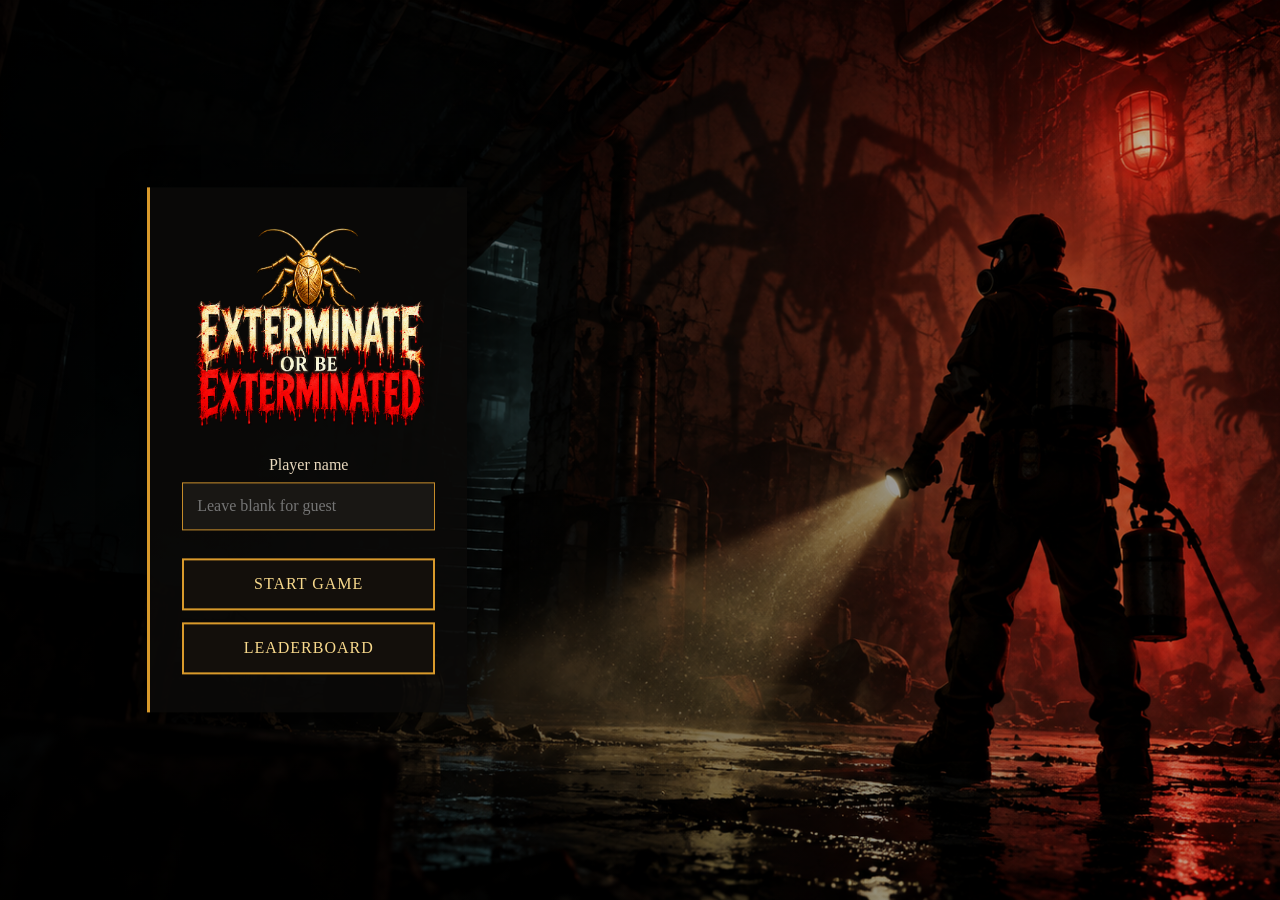
==== pages/full-game/index.html @ 3ca6e5ce "adding full game" ====
<!DOCTYPE html>
<html lang="en">
<head>
  <meta charset="UTF-8">
  <meta name="viewport" content="width=device-width, initial-scale=1.0">
  <title>Exterminate or Be Exterminated</title>
  <link rel="stylesheet" href="full-game.css">
</head>
<body>

  <main id="mainMenu" class="main-menu">
    <section class="menu-panel">

      <img
        class="title-art"
        src="assets/images/title-art.png"
        alt="Exterminate or Be Exterminated"
      >

      <label for="playerName">Player name</label>

      <input
        id="playerName"
        type="text"
        placeholder="Leave blank for guest"
      >

      <button id="startGameBtn">START GAME</button>
      <button id="leaderboardBtn">LEADERBOARD</button>

    </section>
  </main>

  <main id="gameScreen" class="game-screen hidden">

    <header class="stage-hud">
      <button id="mainMenuBtn" class="back-button">
        ← MAIN MENU
      </button>

      <h1 id="stageTitle">
        STAGE 1: UNDER THE KITCHEN SINK
      </h1>

      <div class="hud-stats">
        <span>
          SEARCHES:
          <b id="searches">4</b>
        </span>

        <span>
          PESTS FOUND:
          <b id="pestsFound">0</b> / 3
        </span>
      </div>
    </header>

    <section class="stage-scene">

      <button class="hotspot spray-bottle" data-bug="roach">
        <img
          src="assets/images/spray-bottle.png"
          alt="Spray bottle"
        >
        <span class="object-label">SPRAY BOTTLE</span>
      </button>

      <button class="hotspot sponge" data-bug="spider">
        <img
          src="assets/images/sponge.png"
          alt="Sponge"
        >
        <span class="object-label">SPONGE</span>
      </button>

      <button class="hotspot bucket" data-bug="">
        <img
          src="assets/images/bucket.png"
          alt="Bucket"
        >
        <span class="object-label">BUCKET</span>
      </button>

      <button class="hotspot trash-bag-box" data-bug="">
        <img
          src="assets/images/trash-bag.png"
          alt="Trash bag box"
        >
        <span class="object-label">TRASH BAG BOX</span>
      </button>

      <button class="hotspot soap" data-bug="centipede">
        <img
          src="assets/images/soap.png"
          alt="Soap"
        >
        <span class="object-label">SOAP</span>
      </button>

      <img
        class="pest-image pest-roach"
        data-pest-image="roach"
        src="assets/images/roach.png"
        alt="Cockroach"
      >

      <img
        class="pest-image pest-spider"
        data-pest-image="spider"
        src="assets/images/spider.png"
        alt="Spider"
      >

      <img
        class="pest-image pest-centipede"
        data-pest-image="centipede"
        src="assets/images/centipede.png"
        alt="Centipede"
      >

    </section>

    <footer class="stage-footer">
      <p id="gameMessage">
        Search the objects to find the pests.
      </p>

      <button id="tryAgainBtn">
        TRY AGAIN
      </button>
    </footer>

  </main>

  <div id="jumpscare" class="jumpscare hidden">
    <div class="jumpscare-card">
      <h2>THE PESTS GOT YOU!</h2>

      <div id="remainingPests" class="remaining-pests"></div>

      <p>You missed some of the pests.</p>

      <button id="jumpscareTryAgain">
        TRY AGAIN
      </button>
    </div>
  </div>

  <div id="winScreen" class="win-screen hidden">
    <div class="win-card">
      <div class="win-icon">✓</div>

      <h2>STAGE COMPLETE</h2>

      <p>You found all three pests!</p>
      <p id="winScore"></p>

      <button id="nextStageBtn">
        NEXT STAGE
      </button>
    </div>
  </div>

  <div id="leaderboardModal" class="modal hidden">
    <div class="modal-card">

      <button id="closeLeaderboard" class="close-button">
        ×
      </button>

      <h2>Leaderboard</h2>
      <p>Each pest found earns 10 points.</p>

      <ol id="leaderboardList"></ol>

    </div>
  </div>

  <script src="full-game.js"></script>
</body>
</html>
---- pages/full-game/full-game.css ----
* {
  box-sizing: border-box;
}

body {
  margin: 0;
  min-height: 100vh;
  background: #090909;
  color: #f4ead6;
  font-family: Georgia, "Times New Roman", serif;
}

button,
input {
  font: inherit;
}

button {
  cursor: pointer;
}

.hidden {
  display: none !important;
}

/* MAIN MENU */

.main-menu {
  min-height: 100vh;
  position: relative;
  overflow: hidden;

  background:
    linear-gradient(
      90deg,
      rgba(0, 0, 0, .82),
      rgba(0, 0, 0, .18)
    ),
    url("assets/images/main-menu-bg.png")
    center center / cover no-repeat;
}

.menu-panel {
  position: absolute;
  top: 50%;
  left: 24vw;
  transform: translate(-50%, -50%);

  width: clamp(300px, 25vw, 420px);
  padding: clamp(28px, 3vw, 48px)
           clamp(22px, 2.5vw, 40px);

  text-align: center;
  background: rgba(10, 9, 8, .9);
  border-left: 3px solid #d99a2b;
  box-shadow: 0 0 35px rgba(0, 0, 0, .75);
}

.title-art {
  display: block;
  width: 100%;
  max-width: 390px;
  height: auto;
  margin: 0 auto 28px;
}

.menu-panel label {
  display: block;
  margin-bottom: 8px;
  color: #e8d8bd;
}

.menu-panel input {
  width: 100%;
  padding: 14px;
  margin-bottom: 16px;

  color: #fff;
  background: #191714;
  border: 1px solid #c58b29;
}

.menu-panel button {
  width: 100%;
  padding: 15px;
  margin-top: 12px;

  color: #f8d98c;
  background: rgba(20, 16, 12, .9);
  border: 2px solid #d99a2b;
  letter-spacing: 1px;
  transition: .2s;
}

.menu-panel button:hover {
  color: #111;
  background: #e0a83d;
}

/* STAGE SCREEN */

.game-screen {
  min-height: 100vh;
  position: relative;
  overflow: hidden;

  background:
    linear-gradient(
      rgba(0, 0, 0, .3),
      rgba(0, 0, 0, .45)
    ),
    url("assets/images/under-sink-bg.png")
    center center / cover no-repeat;
}

.stage-hud {
  position: relative;
  z-index: 5;

  display: grid;
  grid-template-columns: 220px 1fr 300px;
  align-items: center;
  gap: 20px;

  padding: 16px 22px;
  background: rgba(8, 7, 6, .82);
  border-bottom: 2px solid #b47722;
}

.stage-hud h1 {
  margin: 0;
  color: #f2c45c;
  text-align: center;
  font-size: clamp(18px, 2.2vw, 34px);
  letter-spacing: 2px;
}

.back-button,
#tryAgainBtn,
#jumpscareTryAgain,
#nextStageBtn {
  padding: 11px 16px;

  color: #f8d98c;
  background: #17130f;
  border: 1px solid #d99a2b;
}

.back-button:hover,
#tryAgainBtn:hover,
#jumpscareTryAgain:hover,
#nextStageBtn:hover {
  color: #111;
  background: #e0a83d;
}

.hud-stats {
  display: flex;
  justify-content: flex-end;
  gap: 10px;
  flex-wrap: wrap;
}

.hud-stats span {
  padding: 10px 13px;
  color: #f3d282;
  background: rgba(45, 32, 19, .9);
  border: 1px solid #8d6223;
  font-size: 14px;
}

/* OBJECTS */

.stage-scene {
  position: relative;
  width: 100%;
  min-height: calc(100vh - 145px);
}

.hotspot {
  position: absolute;
  z-index: 3;

  display: flex;
  flex-direction: column;
  align-items: center;
  justify-content: flex-end;

  min-width: 0;
  min-height: 0;
  padding: 0;

  color: #f7ddb0;
  background: transparent;
  border: 0;
  transition: .2s;
}

.hotspot img {
  width: 105px;
  height: 120px;
  object-fit: contain;
  filter: drop-shadow(0 4px 5px rgba(0, 0, 0, .75));
}

.spray-bottle {
  top: 8%;
  left: 8%;
}

.spray-bottle img {
  width: 135px;
  height: 165px;
  transform: scaleX(-1);
}

.sponge {
  top: 45%;
  left: 8%;
}

.sponge img {
  width: 125px;
  height: 105px;
}

.bucket {
  top: auto;
  right: 26%;
  bottom: 6%;
}

.bucket img {
  width: 300px;
  height: 400px;
}

.trash-bag-box {
  top: 40%;
  right: 5%;
}

.trash-bag-box img {
  width: 125px;
  height: 135px;
}

.soap {
  top: 5%;
  right: 10%;
}

.soap img {
  width: 100px;
  height: 140px;
}

.hotspot:hover {
  z-index: 10;
  transform: scale(1.08);
  background: rgba(255, 170, 30, .08);
  outline: 2px solid #ffc13b;
  filter:
    drop-shadow(0 0 7px #ffb52e)
    drop-shadow(0 0 16px #ffb52e);
}

.hotspot.removed {
  opacity: 0;
  pointer-events: none;
  transform: scale(.8);
}

.object-label {
  position: absolute;
  bottom: -38px;

  padding: 7px 10px;
  color: #ffe7b5;
  white-space: nowrap;

  background: rgba(20, 12, 5, .95);
  border: 1px solid #e0a02a;
  font-size: 13px;
  font-weight: bold;

  opacity: 0;
  pointer-events: none;
  transition: .2s;
}

.hotspot:hover .object-label {
  opacity: 1;
}

/* PESTS */

.pest-image {
  position: absolute;
  z-index: 8;

  opacity: 0;
  pointer-events: none;
  transform: scale(.5);

  filter:
    drop-shadow(0 0 8px rgba(190, 20, 10, .9))
    drop-shadow(0 0 18px rgba(255, 40, 10, .7));

  transition: opacity .35s ease, transform .35s ease;
}

.pest-image.visible {
  opacity: 1;
  transform: scale(1);
}

.pest-roach {
  top: 10%;
  left: 9%;
  width: 145px;
}

.pest-spider {
  top: 44%;
  left: 7%;
  width: 180px;
}

.pest-centipede {
  top: 9%;
  right: 7%;
  width: 230px;
}

/* FOOTER */

.stage-footer {
  position: absolute;
  z-index: 4;
  left: 50%;
  bottom: 20px;
  transform: translateX(-50%);

  width: min(650px, 85vw);
  padding: 12px 20px;

  text-align: center;
  background: rgba(15, 10, 6, .88);
  border: 1px solid #d99a2b;
}

.stage-footer p {
  min-height: 22px;
  margin: 0 0 12px;
  color: #f9e1ad;
  font-weight: bold;
}

/* JUMPSCARE */

.jumpscare {
  position: fixed;
  inset: 0;
  z-index: 50;

  display: grid;
  place-items: center;

  background:
    radial-gradient(
      circle,
      rgba(130, 0, 0, .8),
      rgba(0, 0, 0, .97)
    );

  animation: redFlash .25s ease-in-out;
}

.jumpscare-card {
  width: min(900px, 90vw);
  padding: 35px;

  text-align: center;
  background: rgba(15, 5, 5, .95);
  border: 3px solid #b51f1f;
  box-shadow: 0 0 40px #e00000;
}

.jumpscare-card h2 {
  margin-top: 0;
  color: #ff3030;
  font-size: clamp(28px, 5vw, 64px);
  text-shadow: 0 0 15px #ff0000;
  animation: shake .25s infinite;
}

.remaining-pests {
  display: flex;
  justify-content: center;
  align-items: center;
  gap: 30px;
  flex-wrap: wrap;
  min-height: 260px;
}

.jumpscare-pest {
  width: clamp(150px, 24vw, 300px);
  max-height: 300px;
  object-fit: contain;

  filter:
    drop-shadow(0 0 12px #ff0000)
    drop-shadow(0 0 25px rgba(255, 0, 0, .8));

  animation: pestJump .35s ease-out;
}

/* WIN SCREEN */

.win-screen {
  position: fixed;
  inset: 0;
  z-index: 40;

  display: grid;
  place-items: center;

  background:
    radial-gradient(
      circle,
      rgba(45, 90, 35, .85),
      rgba(0, 0, 0, .96)
    );
}

.win-card {
  width: min(600px, 90vw);
  padding: 40px;

  color: #f5ead8;
  text-align: center;
  background: rgba(9, 18, 9, .95);
  border: 3px solid #8fbd45;
  box-shadow: 0 0 35px rgba(133, 204, 69, .7);
}

.win-icon {
  color: #b8e46b;
  font-size: 70px;
}

.win-card h2 {
  margin: 10px 0 20px;
  color: #b8e46b;
  font-size: clamp(30px, 5vw, 58px);
  text-shadow: 0 0 12px #71a83c;
}

.win-card p {
  font-size: 19px;
}

#nextStageBtn {
  margin-top: 20px;
  color: #101a0a;
  background: #a9d45a;
  border: 2px solid #d8f29a;
  font-weight: bold;
}

#nextStageBtn:hover {
  background: #d1f28a;
}

/* ANIMATIONS */

@keyframes pestJump {
  from {
    opacity: 0;
    transform: scale(.2);
  }

  to {
    opacity: 1;
    transform: scale(1);
  }
}

@keyframes redFlash {
  from {
    background: rgba(255, 0, 0, .9);
  }

  to {
    background: rgba(0, 0, 0, .97);
  }
}

@keyframes shake {
  0%, 100% {
    transform: translateX(0);
  }

  25% {
    transform: translateX(-5px);
  }

  75% {
    transform: translateX(5px);
  }
}

/* LEADERBOARD */

.modal {
  position: fixed;
  inset: 0;
  z-index: 20;

  display: grid;
  place-items: center;
  padding: 20px;

  background: rgba(0, 0, 0, .82);
}

.modal-card {
  position: relative;
  width: min(500px, 92vw);
  padding: 30px;

  color: #f5ead8;
  text-align: center;
  background: #181512;
  border: 2px solid #d99a2b;
}

.close-button {
  position: absolute;
  top: 8px;
  right: 12px;

  color: #f5d28c;
  background: none;
  border: 0;
  font-size: 28px;
}

#leaderboardList {
  padding-left: 25px;
  text-align: left;
}

#leaderboardList li {
  margin: 8px 0;
  padding: 12px;
  background: #30271d;
}

/* RESPONSIVE DESIGN */

@media (max-width: 900px) {
  .menu-panel {
    left: 50%;
    width: min(430px, 88vw);
  }

  .stage-hud {
    grid-template-columns: 1fr;
    text-align: center;
  }

  .back-button {
    justify-self: center;
  }

  .hud-stats {
    justify-content: center;
  }

  .bucket {
    right: 28%;
  }
}

@media (max-width: 600px) {
  .stage-hud h1 {
    font-size: 17px;
  }

  .hotspot img {
    max-width: 90px;
    max-height: 100px;
  }

  .bucket img {
    width: 120px;
    height: 140px;
  }

  .pest-image {
    max-width: 120px;
  }

  .object-label {
    font-size: 10px;
  }
}
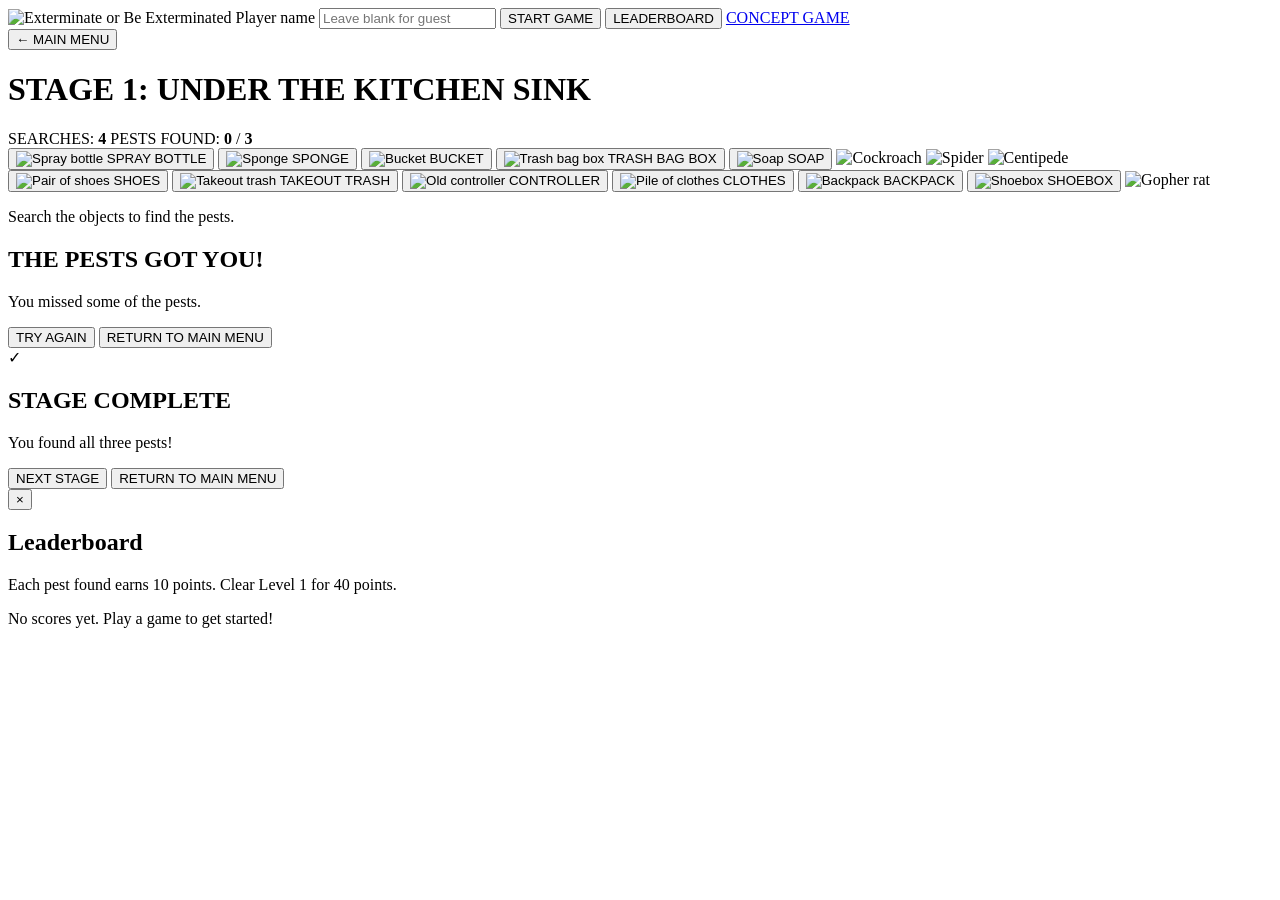
==== commit 265397aa: "Add full game HTML structure This file contains the HTML structure for the full game, including the " ====
--- a/pages/full-game/index.html
+++ b/pages/full-game/index.html
@@ -1,181 +1,268 @@
-<!DOCTYPE html>
-<html lang="en">
-<head>
-  <meta charset="UTF-8">
-  <meta name="viewport" content="width=device-width, initial-scale=1.0">
-  <title>Exterminate or Be Exterminated</title>
-  <link rel="stylesheet" href="full-game.css">
-</head>
-<body>
-
-  <main id="mainMenu" class="main-menu">
-    <section class="menu-panel">
-
-      <img
-        class="title-art"
-        src="assets/images/title-art.png"
-        alt="Exterminate or Be Exterminated"
-      >
-
-      <label for="playerName">Player name</label>
-
-      <input
-        id="playerName"
-        type="text"
-        placeholder="Leave blank for guest"
-      >
-
-      <button id="startGameBtn">START GAME</button>
-      <button id="leaderboardBtn">LEADERBOARD</button>
-
-    </section>
-  </main>
-
-  <main id="gameScreen" class="game-screen hidden">
-
-    <header class="stage-hud">
-      <button id="mainMenuBtn" class="back-button">
-        ← MAIN MENU
-      </button>
-
-      <h1 id="stageTitle">
-        STAGE 1: UNDER THE KITCHEN SINK
-      </h1>
-
-      <div class="hud-stats">
-        <span>
-          SEARCHES:
-          <b id="searches">4</b>
-        </span>
-
-        <span>
-          PESTS FOUND:
-          <b id="pestsFound">0</b> / 3
-        </span>
-      </div>
-    </header>
-
-    <section class="stage-scene">
-
-      <button class="hotspot spray-bottle" data-bug="roach">
-        <img
-          src="assets/images/spray-bottle.png"
-          alt="Spray bottle"
-        >
-        <span class="object-label">SPRAY BOTTLE</span>
-      </button>
-
-      <button class="hotspot sponge" data-bug="spider">
-        <img
-          src="assets/images/sponge.png"
-          alt="Sponge"
-        >
-        <span class="object-label">SPONGE</span>
-      </button>
-
-      <button class="hotspot bucket" data-bug="">
-        <img
-          src="assets/images/bucket.png"
-          alt="Bucket"
-        >
-        <span class="object-label">BUCKET</span>
-      </button>
-
-      <button class="hotspot trash-bag-box" data-bug="">
-        <img
-          src="assets/images/trash-bag.png"
-          alt="Trash bag box"
-        >
-        <span class="object-label">TRASH BAG BOX</span>
-      </button>
-
-      <button class="hotspot soap" data-bug="centipede">
-        <img
-          src="assets/images/soap.png"
-          alt="Soap"
-        >
-        <span class="object-label">SOAP</span>
-      </button>
-
-      <img
-        class="pest-image pest-roach"
-        data-pest-image="roach"
-        src="assets/images/roach.png"
-        alt="Cockroach"
-      >
-
-      <img
-        class="pest-image pest-spider"
-        data-pest-image="spider"
-        src="assets/images/spider.png"
-        alt="Spider"
-      >
-
-      <img
-        class="pest-image pest-centipede"
-        data-pest-image="centipede"
-        src="assets/images/centipede.png"
-        alt="Centipede"
-      >
-
-    </section>
-
-    <footer class="stage-footer">
-      <p id="gameMessage">
-        Search the objects to find the pests.
-      </p>
-
-      <button id="tryAgainBtn">
-        TRY AGAIN
-      </button>
-    </footer>
-
-  </main>
-
-  <div id="jumpscare" class="jumpscare hidden">
-    <div class="jumpscare-card">
-      <h2>THE PESTS GOT YOU!</h2>
-
-      <div id="remainingPests" class="remaining-pests"></div>
-
-      <p>You missed some of the pests.</p>
-
-      <button id="jumpscareTryAgain">
-        TRY AGAIN
-      </button>
-    </div>
-  </div>
-
-  <div id="winScreen" class="win-screen hidden">
-    <div class="win-card">
-      <div class="win-icon">✓</div>
-
-      <h2>STAGE COMPLETE</h2>
-
-      <p>You found all three pests!</p>
-      <p id="winScore"></p>
-
-      <button id="nextStageBtn">
-        NEXT STAGE
-      </button>
-    </div>
-  </div>
-
-  <div id="leaderboardModal" class="modal hidden">
-    <div class="modal-card">
-
-      <button id="closeLeaderboard" class="close-button">
-        ×
-      </button>
-
-      <h2>Leaderboard</h2>
-      <p>Each pest found earns 10 points.</p>
-
-      <ol id="leaderboardList"></ol>
-
-    </div>
-  </div>
-
-  <script src="full-game.js"></script>
-</body>
-</html>+<!doctype html>
+<html lang="en">
+  <head>
+    <meta charset="UTF-8" />
+    <meta name="viewport" content="width=device-width, initial-scale=1.0" />
+
+    <title>Exterminate or Be Exterminated</title>
+
+    <link rel="stylesheet" href="full-game.css" />
+  </head>
+
+  <body>
+    <!-- MAIN MENU -->
+
+    <main id="mainMenu" class="main-menu">
+      <section class="menu-panel">
+        <img
+          class="title-art"
+          src="assets/images/title-art.png"
+          alt="Exterminate or Be Exterminated"
+        />
+
+        <label for="playerName">Player name</label>
+
+        <input
+          id="playerName"
+          type="text"
+          placeholder="Leave blank for guest"
+        />
+
+        <button id="startGameBtn">START GAME</button>
+        <button id="leaderboardBtn">LEADERBOARD</button>
+
+        <a class="concept-game-link" href="../../index.html"> CONCEPT GAME </a>
+      </section>
+    </main>
+
+    <!-- GAME SCREEN -->
+
+    <main id="gameScreen" class="game-screen hidden">
+      <header class="stage-hud">
+        <button id="mainMenuBtn" class="back-button">← MAIN MENU</button>
+
+        <h1 id="stageTitle" tabindex="-1">STAGE 1: UNDER THE KITCHEN SINK</h1>
+
+        <div class="hud-stats">
+          <span>
+            SEARCHES:
+            <b id="searches">4</b>
+          </span>
+
+          <span>
+            PESTS FOUND:
+            <b id="pestsFound">0</b> /
+            <b id="pestsTotal">3</b>
+          </span>
+        </div>
+      </header>
+
+      <!-- STAGE 1 -->
+
+      <section
+        id="sinkScene"
+        class="stage-scene"
+        aria-label="Under the kitchen sink"
+      >
+        <button class="hotspot spray-bottle" data-bug="roach">
+          <img src="assets/images/spray-bottle.png" alt="Spray bottle" />
+
+          <span class="object-label"> SPRAY BOTTLE </span>
+        </button>
+
+        <button class="hotspot sponge" data-bug="spider">
+          <img src="assets/images/sponge.png" alt="Sponge" />
+
+          <span class="object-label"> SPONGE </span>
+        </button>
+
+        <button class="hotspot bucket" data-bug="">
+          <img src="assets/images/bucket.png" alt="Bucket" />
+
+          <span class="object-label"> BUCKET </span>
+        </button>
+
+        <button class="hotspot trash-bag-box" data-bug="">
+          <img src="assets/images/trash-bag.png" alt="Trash bag box" />
+
+          <span class="object-label"> TRASH BAG BOX </span>
+        </button>
+
+        <button class="hotspot soap" data-bug="centipede">
+          <img src="assets/images/soap.png" alt="Soap" />
+
+          <span class="object-label"> SOAP </span>
+        </button>
+
+        <img
+          class="pest-image pest-roach"
+          data-pest-image="roach"
+          src="assets/images/roach.png"
+          alt="Cockroach"
+        />
+
+        <img
+          class="pest-image pest-spider"
+          data-pest-image="spider"
+          src="assets/images/spider.png"
+          alt="Spider"
+        />
+
+        <img
+          class="pest-image pest-centipede"
+          data-pest-image="centipede"
+          src="assets/images/centipede.png"
+          alt="Centipede"
+        />
+      </section>
+
+      <!-- LEVEL 1 FINAL STAGE -->
+
+      <section
+        id="bedScene"
+        class="stage-scene bed-scene hidden"
+        aria-label="Under the bed"
+      >
+        <button class="hotspot bed-shoes" data-bug="">
+          <img src="assets/images/bed-shoes.png" alt="Pair of shoes" />
+
+          <span class="object-label"> SHOES </span>
+        </button>
+
+        <button class="hotspot bed-trash" data-bug="">
+          <img src="assets/images/bed-trash.png" alt="Takeout trash" />
+
+          <span class="object-label"> TAKEOUT TRASH </span>
+        </button>
+
+        <button class="hotspot bed-controller" data-bug="">
+          <img src="assets/images/bed-controller.png" alt="Old controller" />
+
+          <span class="object-label"> CONTROLLER </span>
+        </button>
+
+        <button class="hotspot bed-clothes" data-bug="">
+          <img src="assets/images/bed-clothes.png" alt="Pile of clothes" />
+
+          <span class="object-label"> CLOTHES </span>
+        </button>
+
+        <button class="hotspot bed-backpack" data-bug="gopher-rat">
+          <img src="assets/images/bed-backpack.png" alt="Backpack" />
+
+          <span class="object-label"> BACKPACK </span>
+        </button>
+
+        <button class="hotspot bed-shoebox" data-bug="">
+          <img src="assets/images/bed-shoebox.png" alt="Shoebox" />
+
+          <span class="object-label"> SHOEBOX </span>
+        </button>
+
+        <img
+          class="pest-image pest-gopher-rat"
+          data-pest-image="gopher-rat"
+          src="assets/images/gopher-rat.png"
+          alt="Gopher rat"
+        />
+      </section>
+
+      <!-- INSTRUCTIONS ONLY: NO RESTART BUTTON -->
+
+      <footer class="stage-footer">
+        <p id="gameMessage" role="status" aria-live="polite">
+          Search the objects to find the pests.
+        </p>
+      </footer>
+    </main>
+
+    <!-- LOSS SCREEN -->
+
+    <div
+      id="jumpscare"
+      class="jumpscare hidden"
+      role="dialog"
+      aria-modal="true"
+      aria-label="Game over"
+      tabindex="-1"
+    >
+      <div class="jumpscare-card">
+        <div id="remainingPests" class="remaining-pests"></div>
+
+        <div id="lossDetails">
+          <h2 id="lossTitle">THE PESTS GOT YOU!</h2>
+
+          <p id="lossMessage">You missed some of the pests.</p>
+
+          <div class="result-actions">
+            <button id="jumpscareTryAgain">TRY AGAIN</button>
+
+            <button id="lossMenuBtn" class="back-button">
+              RETURN TO MAIN MENU
+            </button>
+          </div>
+        </div>
+      </div>
+    </div>
+
+    <!-- WIN SCREEN -->
+
+    <div
+      id="winScreen"
+      class="win-screen hidden"
+      role="dialog"
+      aria-modal="true"
+      aria-labelledby="winTitle"
+    >
+      <div class="win-card">
+        <div class="win-icon">✓</div>
+
+        <h2 id="winTitle">STAGE COMPLETE</h2>
+
+        <p id="winMessage">You found all three pests!</p>
+
+        <p id="winScore"></p>
+
+        <div class="result-actions">
+          <button id="nextStageBtn">NEXT STAGE</button>
+
+          <button id="winMenuBtn" class="back-button">
+            RETURN TO MAIN MENU
+          </button>
+        </div>
+      </div>
+    </div>
+
+    <!-- LEADERBOARD -->
+
+    <div
+      id="leaderboardModal"
+      class="modal hidden"
+      role="dialog"
+      aria-modal="true"
+      aria-labelledby="leaderboardTitle"
+    >
+      <div class="modal-card">
+        <button
+          id="closeLeaderboard"
+          class="close-button"
+          aria-label="Close leaderboard"
+        >
+          ×
+        </button>
+
+        <h2 id="leaderboardTitle">Leaderboard</h2>
+
+        <p>Each pest found earns 10 points. Clear Level 1 for 40 points.</p>
+
+        <p id="leaderboardEmpty" class="hidden">
+          No scores yet. Play a game to get started!
+        </p>
+
+        <ol id="leaderboardList"></ol>
+      </div>
+    </div>
+
+    <script src="full-game.js"></script>
+  </body>
+</html>
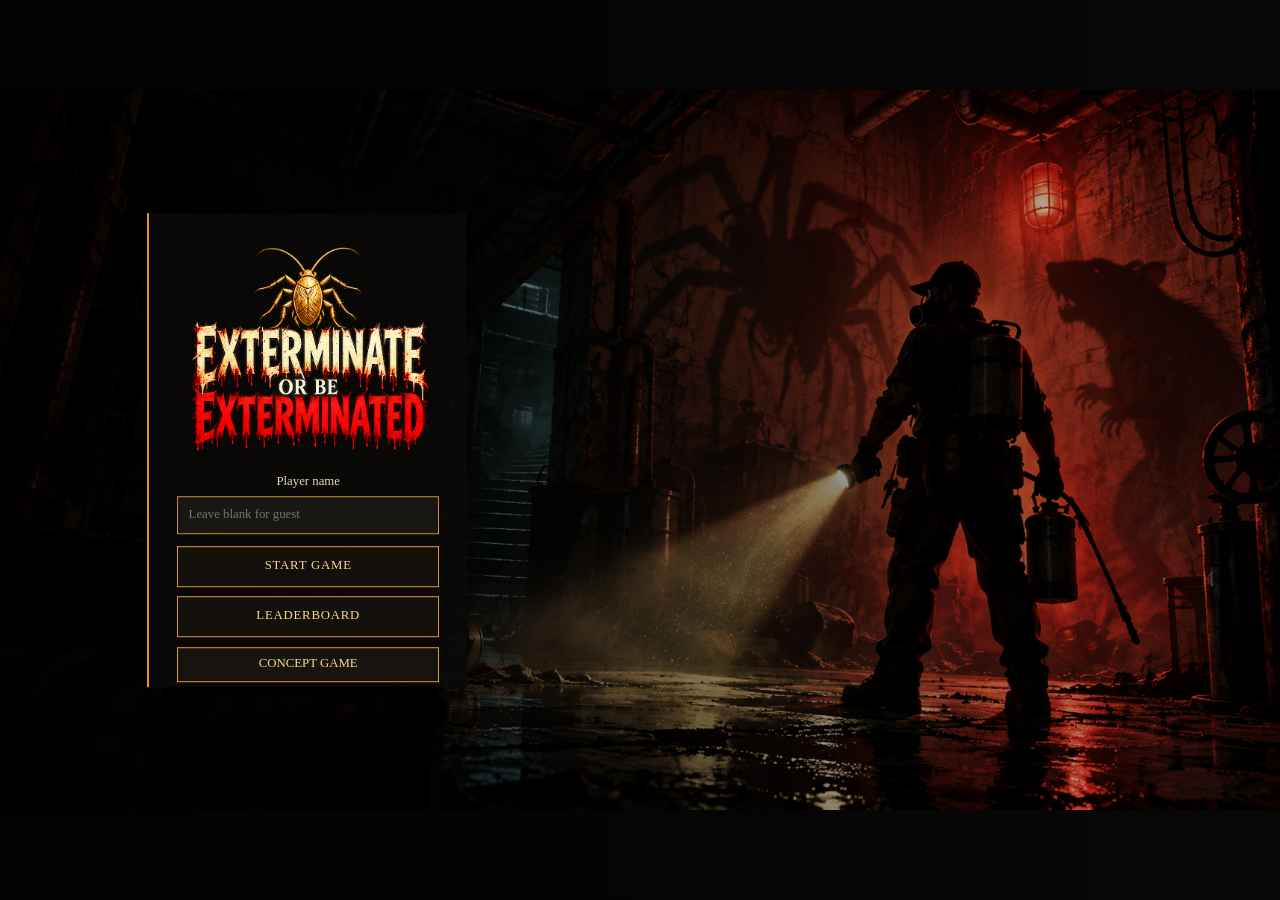
==== commit 0d072a6d: "Refactor HTML structure and improve accessibility" ====
--- a/pages/full-game/index.html
+++ b/pages/full-game/index.html
@@ -1,24 +1,25 @@
-<!doctype html>
+<!DOCTYPE html>
 <html lang="en">
-  <head>
-    <meta charset="UTF-8" />
-    <meta name="viewport" content="width=device-width, initial-scale=1.0" />
-
-    <title>Exterminate or Be Exterminated</title>
-
-    <link rel="stylesheet" href="full-game.css" />
-  </head>
-
-  <body>
+<head>
+  <meta charset="UTF-8">
+  <meta name="viewport" content="width=device-width, initial-scale=1.0">
+
+  <title>Exterminate or Be Exterminated</title>
+
+  <link rel="stylesheet" href="full-game.css">
+</head>
+
+<body>
+  <main>
     <!-- MAIN MENU -->
 
-    <main id="mainMenu" class="main-menu">
-      <section class="menu-panel">
+    <div id="mainMenu" class="main-menu">
+      <div class="menu-panel">
         <img
           class="title-art"
           src="assets/images/title-art.png"
           alt="Exterminate or Be Exterminated"
-        />
+        >
 
         <label for="playerName">Player name</label>
 
@@ -26,22 +27,37 @@
           id="playerName"
           type="text"
           placeholder="Leave blank for guest"
-        />
-
-        <button id="startGameBtn">START GAME</button>
-        <button id="leaderboardBtn">LEADERBOARD</button>
-
-        <a class="concept-game-link" href="../../index.html"> CONCEPT GAME </a>
-      </section>
-    </main>
+        >
+
+        <button id="startGameBtn" type="button">
+          START GAME
+        </button>
+
+        <button id="leaderboardBtn" type="button">
+          LEADERBOARD
+        </button>
+
+        <a class="concept-game-link" href="../../index.html">
+          CONCEPT GAME
+        </a>
+      </div>
+    </div>
 
     <!-- GAME SCREEN -->
 
-    <main id="gameScreen" class="game-screen hidden">
+    <div id="gameScreen" class="game-screen hidden">
       <header class="stage-hud">
-        <button id="mainMenuBtn" class="back-button">← MAIN MENU</button>
-
-        <h1 id="stageTitle" tabindex="-1">STAGE 1: UNDER THE KITCHEN SINK</h1>
+        <button
+          id="mainMenuBtn"
+          class="back-button"
+          type="button"
+        >
+          ← MAIN MENU
+        </button>
+
+        <h1 id="stageTitle" tabindex="-1">
+          STAGE 1: UNDER THE KITCHEN SINK
+        </h1>
 
         <div class="hud-stats">
           <span>
@@ -59,39 +75,70 @@
 
       <!-- STAGE 1 -->
 
-      <section
+      <div
         id="sinkScene"
         class="stage-scene"
+        role="group"
         aria-label="Under the kitchen sink"
       >
-        <button class="hotspot spray-bottle" data-bug="roach">
-          <img src="assets/images/spray-bottle.png" alt="Spray bottle" />
-
-          <span class="object-label"> SPRAY BOTTLE </span>
-        </button>
-
-        <button class="hotspot sponge" data-bug="spider">
-          <img src="assets/images/sponge.png" alt="Sponge" />
-
-          <span class="object-label"> SPONGE </span>
-        </button>
-
-        <button class="hotspot bucket" data-bug="">
-          <img src="assets/images/bucket.png" alt="Bucket" />
-
-          <span class="object-label"> BUCKET </span>
-        </button>
-
-        <button class="hotspot trash-bag-box" data-bug="">
-          <img src="assets/images/trash-bag.png" alt="Trash bag box" />
-
-          <span class="object-label"> TRASH BAG BOX </span>
-        </button>
-
-        <button class="hotspot soap" data-bug="centipede">
-          <img src="assets/images/soap.png" alt="Soap" />
-
-          <span class="object-label"> SOAP </span>
+        <button
+          class="hotspot spray-bottle"
+          type="button"
+          data-bug="roach"
+        >
+          <img
+            src="assets/images/spray-bottle.png"
+            alt="Spray bottle"
+          >
+          <span class="object-label">SPRAY BOTTLE</span>
+        </button>
+
+        <button
+          class="hotspot sponge"
+          type="button"
+          data-bug="spider"
+        >
+          <img
+            src="assets/images/sponge.png"
+            alt="Sponge"
+          >
+          <span class="object-label">SPONGE</span>
+        </button>
+
+        <button
+          class="hotspot bucket"
+          type="button"
+          data-bug=""
+        >
+          <img
+            src="assets/images/bucket.png"
+            alt="Bucket"
+          >
+          <span class="object-label">BUCKET</span>
+        </button>
+
+        <button
+          class="hotspot trash-bag-box"
+          type="button"
+          data-bug=""
+        >
+          <img
+            src="assets/images/trash-bag.png"
+            alt="Trash bag box"
+          >
+          <span class="object-label">TRASH BAG BOX</span>
+        </button>
+
+        <button
+          class="hotspot soap"
+          type="button"
+          data-bug="centipede"
+        >
+          <img
+            src="assets/images/soap.png"
+            alt="Soap"
+          >
+          <span class="object-label">SOAP</span>
         </button>
 
         <img
@@ -99,64 +146,101 @@
           data-pest-image="roach"
           src="assets/images/roach.png"
           alt="Cockroach"
-        />
+        >
 
         <img
           class="pest-image pest-spider"
           data-pest-image="spider"
           src="assets/images/spider.png"
           alt="Spider"
-        />
+        >
 
         <img
           class="pest-image pest-centipede"
           data-pest-image="centipede"
           src="assets/images/centipede.png"
           alt="Centipede"
-        />
-      </section>
-
-      <!-- LEVEL 1 FINAL STAGE -->
-
-      <section
+        >
+      </div>
+
+      <!-- STAGE 2 -->
+
+      <div
         id="bedScene"
         class="stage-scene bed-scene hidden"
+        role="group"
         aria-label="Under the bed"
       >
-        <button class="hotspot bed-shoes" data-bug="">
-          <img src="assets/images/bed-shoes.png" alt="Pair of shoes" />
-
-          <span class="object-label"> SHOES </span>
-        </button>
-
-        <button class="hotspot bed-trash" data-bug="">
-          <img src="assets/images/bed-trash.png" alt="Takeout trash" />
-
-          <span class="object-label"> TAKEOUT TRASH </span>
-        </button>
-
-        <button class="hotspot bed-controller" data-bug="">
-          <img src="assets/images/bed-controller.png" alt="Old controller" />
-
-          <span class="object-label"> CONTROLLER </span>
-        </button>
-
-        <button class="hotspot bed-clothes" data-bug="">
-          <img src="assets/images/bed-clothes.png" alt="Pile of clothes" />
-
-          <span class="object-label"> CLOTHES </span>
-        </button>
-
-        <button class="hotspot bed-backpack" data-bug="gopher-rat">
-          <img src="assets/images/bed-backpack.png" alt="Backpack" />
-
-          <span class="object-label"> BACKPACK </span>
-        </button>
-
-        <button class="hotspot bed-shoebox" data-bug="">
-          <img src="assets/images/bed-shoebox.png" alt="Shoebox" />
-
-          <span class="object-label"> SHOEBOX </span>
+        <button
+          class="hotspot bed-shoes"
+          type="button"
+          data-bug=""
+        >
+          <img
+            src="assets/images/bed-shoes.png"
+            alt="Pair of shoes"
+          >
+          <span class="object-label">SHOES</span>
+        </button>
+
+        <button
+          class="hotspot bed-trash"
+          type="button"
+          data-bug=""
+        >
+          <img
+            src="assets/images/bed-trash.png"
+            alt="Takeout trash"
+          >
+          <span class="object-label">TAKEOUT TRASH</span>
+        </button>
+
+        <button
+          class="hotspot bed-controller"
+          type="button"
+          data-bug=""
+        >
+          <img
+            src="assets/images/bed-controller.png"
+            alt="Old controller"
+          >
+          <span class="object-label">CONTROLLER</span>
+        </button>
+
+        <button
+          class="hotspot bed-clothes"
+          type="button"
+          data-bug=""
+        >
+          <img
+            src="assets/images/bed-clothes.png"
+            alt="Pile of clothes"
+          >
+          <span class="object-label">CLOTHES</span>
+        </button>
+
+        <button
+          class="hotspot bed-backpack"
+          type="button"
+          data-bug="gopher-rat"
+        >
+          <img
+            src="assets/images/bed-backpack.png"
+            alt="Backpack"
+          >
+          <span class="object-label">BACKPACK</span>
+        </button>
+
+        <button
+          class="hotspot bed-shoebox"
+          type="button"
+          data-bug=""
+        >
+          <img
+            src="assets/images/bed-shoebox.png"
+            alt="Shoebox"
+          >
+          <span class="object-label">SHOEBOX</span>
         </button>
 
         <img
@@ -164,17 +248,21 @@
           data-pest-image="gopher-rat"
           src="assets/images/gopher-rat.png"
           alt="Gopher rat"
-        />
-      </section>
-
-      <!-- INSTRUCTIONS ONLY: NO RESTART BUTTON -->
+        >
+      </div>
+
+      <!-- GAME MESSAGE -->
 
       <footer class="stage-footer">
-        <p id="gameMessage" role="status" aria-live="polite">
+        <p
+          id="gameMessage"
+          role="status"
+          aria-live="polite"
+        >
           Search the objects to find the pests.
         </p>
       </footer>
-    </main>
+    </div>
 
     <!-- LOSS SCREEN -->
 
@@ -187,17 +275,28 @@
       tabindex="-1"
     >
       <div class="jumpscare-card">
-        <div id="remainingPests" class="remaining-pests"></div>
+        <div
+          id="remainingPests"
+          class="remaining-pests"
+        ></div>
 
         <div id="lossDetails">
           <h2 id="lossTitle">THE PESTS GOT YOU!</h2>
 
-          <p id="lossMessage">You missed some of the pests.</p>
+          <p id="lossMessage">
+            You missed some of the pests.
+          </p>
 
           <div class="result-actions">
-            <button id="jumpscareTryAgain">TRY AGAIN</button>
-
-            <button id="lossMenuBtn" class="back-button">
+            <button id="jumpscareTryAgain" type="button">
+              TRY AGAIN
+            </button>
+
+            <button
+              id="lossMenuBtn"
+              class="back-button"
+              type="button"
+            >
               RETURN TO MAIN MENU
             </button>
           </div>
@@ -205,7 +304,7 @@
       </div>
     </div>
 
-    <!-- WIN SCREEN -->
+    <!-- STAGE AND LEVEL COMPLETION SCREEN -->
 
     <div
       id="winScreen"
@@ -215,18 +314,26 @@
       aria-labelledby="winTitle"
     >
       <div class="win-card">
-        <div class="win-icon">✓</div>
+        <div class="win-icon" aria-hidden="true">✓</div>
 
         <h2 id="winTitle">STAGE COMPLETE</h2>
 
-        <p id="winMessage">You found all three pests!</p>
+        <p id="winMessage">
+          You found all three pests!
+        </p>
 
         <p id="winScore"></p>
 
         <div class="result-actions">
-          <button id="nextStageBtn">NEXT STAGE</button>
-
-          <button id="winMenuBtn" class="back-button">
+          <button id="nextStageBtn" type="button">
+            NEXT STAGE
+          </button>
+
+          <button
+            id="winMenuBtn"
+            class="back-button"
+            type="button"
+          >
             RETURN TO MAIN MENU
           </button>
         </div>
@@ -246,6 +353,7 @@
         <button
           id="closeLeaderboard"
           class="close-button"
+          type="button"
           aria-label="Close leaderboard"
         >
           ×
@@ -253,7 +361,10 @@
 
         <h2 id="leaderboardTitle">Leaderboard</h2>
 
-        <p>Each pest found earns 10 points. Clear Level 1 for 40 points.</p>
+        <p>
+          Each pest found earns 10 points.
+          Clear Level 1 for 40 points.
+        </p>
 
         <p id="leaderboardEmpty" class="hidden">
           No scores yet. Play a game to get started!
@@ -262,7 +373,9 @@
         <ol id="leaderboardList"></ol>
       </div>
     </div>
-
-    <script src="full-game.js"></script>
-  </body>
+  </main>
+
+  <script src="full-game.js"></script>
+</body>
 </html>
+</html>
--- a/pages/full-game/full-game.css
+++ b/pages/full-game/full-game.css
@@ -0,0 +1,1014 @@
+* {
+  box-sizing: border-box;
+}
+
+body {
+  margin: 0;
+  min-height: 100vh;
+  background: #090909;
+  color: #f4ead6;
+  font-family: Georgia, "Times New Roman", serif;
+}
+
+button,
+input {
+  font: inherit;
+}
+
+button {
+  cursor: pointer;
+}
+
+button:disabled {
+  cursor: default;
+}
+
+.hidden {
+  display: none !important;
+}
+
+/* MAIN MENU */
+
+.main-menu {
+  min-height: 100vh;
+  position: relative;
+  overflow: hidden;
+
+  background:
+    linear-gradient(
+      90deg,
+      rgba(0, 0, 0, .82),
+      rgba(0, 0, 0, .18)
+    ),
+    url("assets/images/main-menu-bg.png")
+    center center / cover no-repeat;
+}
+
+.menu-panel {
+  position: absolute;
+  top: 50%;
+  left: 24vw;
+  transform: translate(-50%, -50%);
+
+  width: clamp(300px, 25vw, 420px);
+  padding:
+    clamp(28px, 3vw, 48px)
+    clamp(22px, 2.5vw, 40px);
+
+  text-align: center;
+  background: rgba(10, 9, 8, .9);
+  border-left: 3px solid #d99a2b;
+  box-shadow: 0 0 35px rgba(0, 0, 0, .75);
+}
+
+.title-art {
+  display: block;
+  width: 100%;
+  max-width: 390px;
+  height: auto;
+  margin: 0 auto 28px;
+}
+
+.menu-panel label {
+  display: block;
+  margin-bottom: 8px;
+  color: #e8d8bd;
+}
+
+.menu-panel input {
+  width: 100%;
+  padding: 14px;
+  margin-bottom: 16px;
+  color: #fff;
+  background: #191714;
+  border: 1px solid #c58b29;
+}
+
+.menu-panel button {
+  width: 100%;
+  padding: 15px;
+  margin-top: 12px;
+
+  color: #f8d98c;
+  background: rgba(20, 16, 12, .9);
+  border: 2px solid #d99a2b;
+  letter-spacing: 1px;
+  transition: .2s;
+}
+
+.menu-panel button:hover {
+  color: #111;
+  background: #e0a83d;
+}
+
+/* GAME SCREEN */
+
+.game-screen {
+  min-height: 100vh;
+  position: relative;
+  overflow: hidden;
+  background: #090909;
+}
+
+.stage-hud {
+  position: relative;
+  z-index: 5;
+
+  display: grid;
+  grid-template-columns: 220px 1fr 300px;
+  align-items: center;
+  gap: 20px;
+
+  padding: 16px 22px;
+  background: rgba(8, 7, 6, .82);
+  border-bottom: 2px solid #b47722;
+}
+
+.stage-hud h1 {
+  margin: 0;
+  color: #f2c45c;
+  text-align: center;
+  font-size: clamp(18px, 2.2vw, 34px);
+  letter-spacing: 2px;
+}
+
+.stage-hud h1:focus {
+  outline: none;
+}
+
+.back-button,
+#tryAgainBtn,
+#jumpscareTryAgain,
+#nextStageBtn {
+  padding: 11px 16px;
+  color: #f8d98c;
+  background: #17130f;
+  border: 1px solid #d99a2b;
+}
+
+.back-button:hover,
+#tryAgainBtn:hover,
+#jumpscareTryAgain:hover,
+#nextStageBtn:hover {
+  color: #111;
+  background: #e0a83d;
+}
+
+.hud-stats {
+  display: flex;
+  justify-content: flex-end;
+  gap: 10px;
+  flex-wrap: wrap;
+}
+
+.hud-stats span {
+  padding: 10px 13px;
+  color: #f3d282;
+  background: rgba(45, 32, 19, .9);
+  border: 1px solid #8d6223;
+  font-size: 14px;
+}
+
+/* BOTH STAGES */
+/* Backgrounds and objects use the same proportional scene. */
+
+.stage-scene {
+  position: relative;
+
+  width: min(
+    100%,
+    max(320px, calc((100svh - 190px) * 1.776833))
+  );
+
+  min-height: 0;
+  aspect-ratio: 1672 / 941;
+  margin: 0 auto;
+  isolation: isolate;
+
+  background-position: center;
+  background-size: 100% 100%;
+  background-repeat: no-repeat;
+}
+
+#sinkScene {
+  background-image:
+    linear-gradient(
+      rgba(0, 0, 0, .3),
+      rgba(0, 0, 0, .45)
+    ),
+    url("assets/images/under-sink-bg.png");
+}
+
+#bedScene {
+  background-image:
+    url("assets/images/under-bed-bg.png");
+}
+
+/* CLICKABLE OBJECTS */
+
+.hotspot {
+  position: absolute;
+  z-index: 3;
+
+  display: flex;
+  flex-direction: column;
+  align-items: center;
+  justify-content: flex-end;
+
+  min-width: 0;
+  min-height: 0;
+  padding: 0;
+
+  color: #f7ddb0;
+  background: transparent;
+  border: 0;
+
+  transform-origin: center bottom;
+  transition: .2s;
+}
+
+.hotspot img {
+  display: block;
+  width: 100%;
+  height: auto;
+  max-width: none;
+  max-height: none;
+  object-fit: contain;
+
+  filter:
+    drop-shadow(0 4px 5px rgba(0, 0, 0, .75));
+}
+
+/* STAGE 1 POSITIONS */
+/* These percentages stay attached to the background. */
+
+.spray-bottle {
+  left: 7%;
+  bottom: 65%;
+  width: 10%;
+}
+
+.spray-bottle img {
+  transform: scaleX(-1);
+}
+
+.sponge {
+  left: 6.5%;
+  bottom: 44%;
+  width: 7%;
+}
+
+.bucket {
+  left: 50%;
+  bottom: 20%;
+  width: 24%;
+}
+
+.trash-bag-box {
+  right: 4%;
+  bottom: 46%;
+  width: 10%;
+}
+
+.soap {
+  right: 7%;
+  bottom: 70%;
+  width: 9%;
+}
+
+/* Hover glow without moving the object */
+
+.hotspot:hover {
+  z-index: 10;
+  transform: none;
+  background: transparent;
+  outline: none;
+
+  filter:
+    drop-shadow(0 0 7px #ffb52e)
+    drop-shadow(0 0 16px #ffb52e);
+}
+
+.hotspot:focus-visible {
+  outline: 2px solid #ffc13b;
+}
+
+.hotspot.removed {
+  opacity: 0;
+  pointer-events: none;
+  transform: scale(.8);
+  transition: none;
+}
+
+/* OBJECT LABELS */
+
+.object-label {
+  position: absolute;
+  bottom: -28px;
+
+  padding: 7px 10px;
+  color: #ffe7b5;
+  white-space: nowrap;
+
+  background: rgba(20, 12, 5, .95);
+  border: 1px solid #e0a02a;
+  font-size: 13px;
+  font-weight: bold;
+
+  opacity: 0;
+  pointer-events: none;
+  transition: .2s;
+}
+
+.hotspot:hover .object-label,
+.hotspot:focus-visible .object-label {
+  opacity: 1;
+}
+
+/* PESTS */
+
+.pest-image {
+  position: absolute;
+  z-index: 8;
+
+  opacity: 0;
+  pointer-events: none;
+  transform: scale(.5);
+
+  filter:
+    drop-shadow(0 0 8px rgba(190, 20, 10, .9))
+    drop-shadow(0 0 18px rgba(255, 40, 10, .7));
+
+  transition:
+    opacity .35s ease,
+    transform .35s ease;
+}
+
+.pest-image.visible {
+  opacity: 1;
+  transform: scale(1);
+}
+
+.pest-roach {
+  left: 7%;
+  bottom: 64%;
+  width: 8%;
+}
+
+.pest-spider {
+  left: 6%;
+  bottom: 44%;
+  width: 10%;
+}
+
+.pest-centipede {
+  right: 7%;
+  bottom: 67%;
+  width: 12%;
+}
+
+/* FOOTER */
+
+.stage-footer {
+  position: relative;
+  z-index: 4;
+  margin: 12px auto;
+
+  width: min(650px, 85vw);
+  padding: 12px 20px;
+
+  text-align: center;
+  background: rgba(15, 10, 6, .88);
+  border: 1px solid #d99a2b;
+}
+
+.stage-footer p {
+  min-height: 22px;
+  margin: 0 0 12px;
+  color: #f9e1ad;
+  font-weight: bold;
+}
+
+/* BOSS STAGE OBJECTS */
+
+.game-screen.boss-stage {
+  background: #090909;
+}
+
+.bed-shoes {
+  left: 6%;
+  bottom: 30%;
+  width: 19%;
+}
+
+.bed-trash {
+  left: 23%;
+  bottom: 43%;
+  width: 12%;
+}
+
+.bed-controller {
+  left: 13%;
+  bottom: 9%;
+  width: 17%;
+}
+
+.bed-clothes {
+  left: 37%;
+  bottom: 34%;
+  width: 26%;
+}
+
+.bed-backpack {
+  left: 54%;
+  bottom: 26%;
+  width: 27%;
+}
+
+.bed-shoebox {
+  left: 78%;
+  bottom: 36%;
+  width: 18%;
+}
+
+.bed-scene .hotspot:hover,
+.bed-scene .hotspot:focus-visible {
+  background: transparent;
+  outline: none;
+  transform: none;
+  filter: drop-shadow(0 0 5px #ffb52e);
+}
+
+.bed-scene .hotspot.removed {
+  transform: none;
+}
+
+.bed-scene .object-label {
+  bottom: -24px;
+  font-size: clamp(10px, 1vw, 13px);
+  padding: 4px 7px;
+}
+
+.bed-scene .pest-gopher-rat {
+  left: 61%;
+  bottom: 15%;
+  width: 22%;
+  max-width: none;
+}
+
+/* LOSS SCREEN */
+
+.jumpscare {
+  position: fixed;
+  inset: 0;
+  z-index: 50;
+
+  display: grid;
+  place-items: center;
+  overflow-y: auto;
+  padding: 20px 0;
+
+  background:
+    radial-gradient(
+      circle,
+      rgba(130, 0, 0, .8),
+      rgba(0, 0, 0, .97)
+    );
+
+  animation: redFlash .25s ease-in-out;
+}
+
+.jumpscare-card {
+  width: min(900px, 90vw);
+  padding: 35px;
+
+  text-align: center;
+  background: rgba(15, 5, 5, .95);
+  border: 3px solid #b51f1f;
+  box-shadow: 0 0 40px #e00000;
+}
+
+.jumpscare-card h2 {
+  margin-top: 0;
+  color: #ff3030;
+  font-size: clamp(28px, 5vw, 64px);
+  text-shadow: 0 0 15px #ff0000;
+  animation: shake .25s infinite;
+}
+
+.remaining-pests {
+  display: flex;
+  justify-content: center;
+  align-items: center;
+  gap: 30px;
+  flex-wrap: wrap;
+  min-height: 260px;
+}
+
+.jumpscare-pest {
+  width: clamp(150px, 24vw, 300px);
+  max-height: 300px;
+  object-fit: contain;
+
+  filter:
+    drop-shadow(0 0 12px #ff0000)
+    drop-shadow(0 0 25px rgba(255, 0, 0, .8));
+
+  animation: pestJump .35s ease-out;
+}
+
+.result-actions {
+  display: flex;
+  gap: 12px;
+  flex-wrap: wrap;
+  justify-content: center;
+  align-items: center;
+}
+
+/* RAT LOSS ANIMATION */
+
+.boss-scare .jumpscare-card h2 {
+  animation: none;
+  font-size: clamp(25px, 4vw, 48px);
+}
+
+.boss-scare .remaining-pests {
+  min-height: 0;
+}
+
+.boss-scare .boss-rat {
+  width: min(420px, 65vw);
+  max-height: 35svh;
+  animation: none;
+}
+
+.boss-scare.scare-playing {
+  overflow: hidden;
+}
+
+.boss-scare.scare-playing .jumpscare-card {
+  background: none;
+  border: 0;
+  box-shadow: none;
+  padding: 0;
+}
+
+.boss-scare.scare-playing .boss-rat {
+  width: min(850px, 85vw);
+  max-height: 80svh;
+
+  filter: drop-shadow(0 10px 30px #000);
+  animation: ratLunge 2.2s both;
+}
+
+/* WIN SCREEN */
+
+.win-screen {
+  position: fixed;
+  inset: 0;
+  z-index: 40;
+
+  display: grid;
+  place-items: center;
+  padding: 20px 0;
+  overflow-y: auto;
+
+  background:
+    radial-gradient(
+      circle,
+      rgba(45, 90, 35, .85),
+      rgba(0, 0, 0, .96)
+    );
+}
+
+.win-card {
+  width: min(600px, 90vw);
+  padding: 40px;
+
+  color: #f5ead8;
+  text-align: center;
+  background: rgba(9, 18, 9, .95);
+
+  border: 3px solid #8fbd45;
+  box-shadow: 0 0 35px rgba(133, 204, 69, .7);
+}
+
+.win-icon {
+  color: #b8e46b;
+  font-size: 70px;
+}
+
+.win-card h2 {
+  margin: 10px 0 20px;
+  color: #b8e46b;
+  font-size: clamp(30px, 5vw, 58px);
+  text-shadow: 0 0 12px #71a83c;
+}
+
+.win-card p {
+  font-size: 19px;
+}
+
+/* MATCHING RESULT BUTTONS */
+
+#nextStageBtn,
+#winMenuBtn,
+#jumpscareTryAgain,
+#lossMenuBtn {
+  margin: 0;
+  padding: 13px 18px;
+  min-height: 48px;
+  border-radius: 4px;
+  font-weight: bold;
+
+  transition:
+    background .2s,
+    box-shadow .2s;
+}
+
+.win-card .result-actions,
+.jumpscare-card .result-actions {
+  margin-top: 24px;
+}
+
+/* Green buttons on both completion screens */
+
+#nextStageBtn,
+#winMenuBtn {
+  color: #101a0a;
+  background: #a9d45a;
+  border: 2px solid #d8f29a;
+  box-shadow: 0 0 12px rgba(143, 189, 69, .25);
+}
+
+#nextStageBtn:hover,
+#winMenuBtn:hover {
+  color: #101a0a;
+  background: #d1f28a;
+  box-shadow: 0 0 18px rgba(143, 189, 69, .5);
+}
+
+#nextStageBtn:focus-visible,
+#winMenuBtn:focus-visible {
+  outline: 3px solid #d8f29a;
+  outline-offset: 4px;
+}
+
+/* Red buttons on both loss screens */
+
+#jumpscareTryAgain,
+#lossMenuBtn {
+  color: #fff0e9;
+  background: #8d1717;
+  border: 2px solid #ff5555;
+  box-shadow: 0 0 12px rgba(220, 25, 25, .3);
+}
+
+#jumpscareTryAgain:hover,
+#lossMenuBtn:hover {
+  color: #fff;
+  background: #bc2424;
+  box-shadow: 0 0 18px rgba(255, 45, 45, .55);
+}
+
+#jumpscareTryAgain:focus-visible,
+#lossMenuBtn:focus-visible {
+  outline: 3px solid #ff9999;
+  outline-offset: 4px;
+}
+
+/* ANIMATIONS */
+
+@keyframes pestJump {
+  from {
+    opacity: 0;
+    transform: scale(.2);
+  }
+
+  to {
+    opacity: 1;
+    transform: scale(1);
+  }
+}
+
+@keyframes redFlash {
+  from {
+    background: rgba(255, 0, 0, .9);
+  }
+
+  to {
+    background: rgba(0, 0, 0, .97);
+  }
+}
+
+@keyframes shake {
+  0%, 100% {
+    transform: translateX(0);
+  }
+
+  25% {
+    transform: translateX(-5px);
+  }
+
+  75% {
+    transform: translateX(5px);
+  }
+}
+
+@keyframes ratLunge {
+  0% {
+    opacity: 0;
+    transform: translateY(18vh) scale(.12);
+  }
+
+  16% {
+    opacity: 1;
+    transform: translateY(0) scale(1.15);
+  }
+
+  22% {
+    transform: translate(-12px, 5px) scale(1.12);
+  }
+
+  28% {
+    transform: translate(12px, -5px) scale(1.16);
+  }
+
+  34% {
+    transform: translate(-8px, 3px) scale(1.12);
+  }
+
+  42% {
+    transform: translate(0, 0) scale(1.1);
+  }
+
+  85% {
+    opacity: 1;
+    transform: scale(1.1);
+  }
+
+  100% {
+    opacity: 0;
+    transform: scale(.9);
+  }
+}
+
+/* LEADERBOARD */
+
+.modal {
+  position: fixed;
+  inset: 0;
+  z-index: 20;
+
+  display: grid;
+  place-items: center;
+  padding: 20px;
+
+  background: rgba(0, 0, 0, .82);
+  overflow-y: auto;
+}
+
+.modal-card {
+  position: relative;
+  width: min(500px, 92vw);
+  padding: 30px;
+
+  color: #f5ead8;
+  text-align: center;
+  background: #181512;
+  border: 2px solid #d99a2b;
+}
+
+.close-button {
+  position: absolute;
+  top: 8px;
+  right: 12px;
+
+  color: #f5d28c;
+  background: none;
+  border: 0;
+  font-size: 28px;
+}
+
+#leaderboardList {
+  padding-left: 25px;
+  text-align: left;
+}
+
+#leaderboardList li {
+  margin: 8px 0;
+  padding: 12px;
+  background: #30271d;
+  overflow-wrap: anywhere;
+}
+
+/* RESPONSIVE DESIGN */
+/* Object coordinates and proportions do not change here. */
+
+@media (max-width: 900px) {
+  .menu-panel {
+    left: 50%;
+    width: min(430px, 88vw);
+  }
+
+  .stage-hud {
+    grid-template-columns: 1fr;
+    text-align: center;
+  }
+
+  .back-button {
+    justify-self: center;
+  }
+
+  .hud-stats {
+    justify-content: center;
+  }
+
+  .stage-scene {
+    width: 100%;
+  }
+}
+
+@media (max-width: 600px) {
+  .stage-hud h1 {
+    font-size: 17px;
+  }
+
+  .object-label {
+    font-size: 10px;
+  }
+
+  .jumpscare-card,
+  .win-card {
+    padding: 20px;
+  }
+}
+
+@media (prefers-reduced-motion: reduce) {
+  .jumpscare,
+  .jumpscare-card h2,
+  .jumpscare-pest,
+  .boss-scare.scare-playing .boss-rat {
+    animation: none;
+  }
+
+  .hotspot,
+  .pest-image {
+    transition: none;
+  }
+
+}
+
+/* Keep the entire main-menu background visible */
+
+.main-menu {
+  background-color: #090909;
+
+  background-image:
+    linear-gradient(
+      90deg,
+      rgba(0, 0, 0, .82),
+      rgba(0, 0, 0, .18)
+    ),
+    url("assets/images/main-menu-bg.png");
+
+  background-position: center, center;
+  background-size: 100% 100%, contain;
+  background-repeat: no-repeat, no-repeat;
+}
+
+/* MAIN MENU: scale the panel with the background */
+
+#mainMenu {
+  --menu-unit: min(1vw, 1.776833dvh);
+
+  position: relative;
+  width: 100%;
+  height: 100dvh;
+  min-height: 0;
+  overflow: hidden;
+
+  background:
+    linear-gradient(
+      90deg,
+      rgba(0, 0, 0, .82),
+      rgba(0, 0, 0, .18)
+    ) center / 100% 100% no-repeat,
+    url("assets/images/main-menu-bg.png")
+    center / contain no-repeat;
+
+  background-color: #090909;
+}
+
+/* Keep the panel anchored to the left side of the image */
+
+#mainMenu .menu-panel {
+  position: absolute;
+  top: 50%;
+  left: calc(50% - 26 * var(--menu-unit));
+  transform: translate(-50%, -50%);
+
+  width: calc(25 * var(--menu-unit));
+  height: calc(37 * var(--menu-unit));
+  min-width: 0;
+  max-width: none;
+
+  padding:
+    calc(2.4 * var(--menu-unit))
+    calc(2.2 * var(--menu-unit));
+
+  font-size: calc(1 * var(--menu-unit));
+  line-height: 1.25;
+  text-align: center;
+
+  background: rgba(10, 9, 8, .9);
+
+  border-left:
+    calc(.18 * var(--menu-unit)) solid #d99a2b;
+
+  box-shadow:
+    0 0 calc(2 * var(--menu-unit))
+    rgba(0, 0, 0, .75);
+}
+
+/* Title scales with the panel */
+
+#mainMenu .title-art {
+  display: block;
+  width: 100%;
+  max-width: none;
+  height: auto;
+
+  margin:
+    0 auto calc(1.6 * var(--menu-unit));
+}
+
+/* Player-name label */
+
+#mainMenu .menu-panel label {
+  display: block;
+  margin: 0 0 calc(.5 * var(--menu-unit));
+  font-size: inherit;
+}
+
+/* Player-name input */
+
+#mainMenu .menu-panel input {
+  display: block;
+  width: 100%;
+  min-width: 0;
+  height: auto;
+
+  padding: calc(.8 * var(--menu-unit));
+  margin: 0 0 calc(.9 * var(--menu-unit));
+
+  font: inherit;
+  border-width: calc(.08 * var(--menu-unit));
+  border-radius: 0;
+}
+
+/* Both menu buttons */
+
+#mainMenu .menu-panel button {
+  display: block;
+  width: 100%;
+  min-width: 0;
+  min-height: 0;
+  height: auto;
+
+  padding: calc(.9 * var(--menu-unit));
+  margin: calc(.7 * var(--menu-unit)) 0 0;
+
+  font: inherit;
+  letter-spacing: calc(.06 * var(--menu-unit));
+
+  border-width: calc(.12 * var(--menu-unit));
+  border-radius: 0;
+
+  transition:
+    background-color .2s,
+    color .2s;
+}
+
+/* Link back to the concept game */
+#mainMenu .concept-game-link {
+  display: block;
+  margin-top: 0.8em;
+  padding: 0.65em;
+  color: #f8d98c;
+  background: #17130f;
+  border: 1px solid #d99a2b;
+  font: inherit;
+  text-align: center;
+  text-decoration: none;
+}
+
+#mainMenu .concept-game-link:hover {
+  color: #111;
+  background: #e0a83d;
+}
+
+#mainMenu .concept-game-link:focus-visible {
+  outline: 2px solid #f8d98c;
+  outline-offset: 3px;
+}
